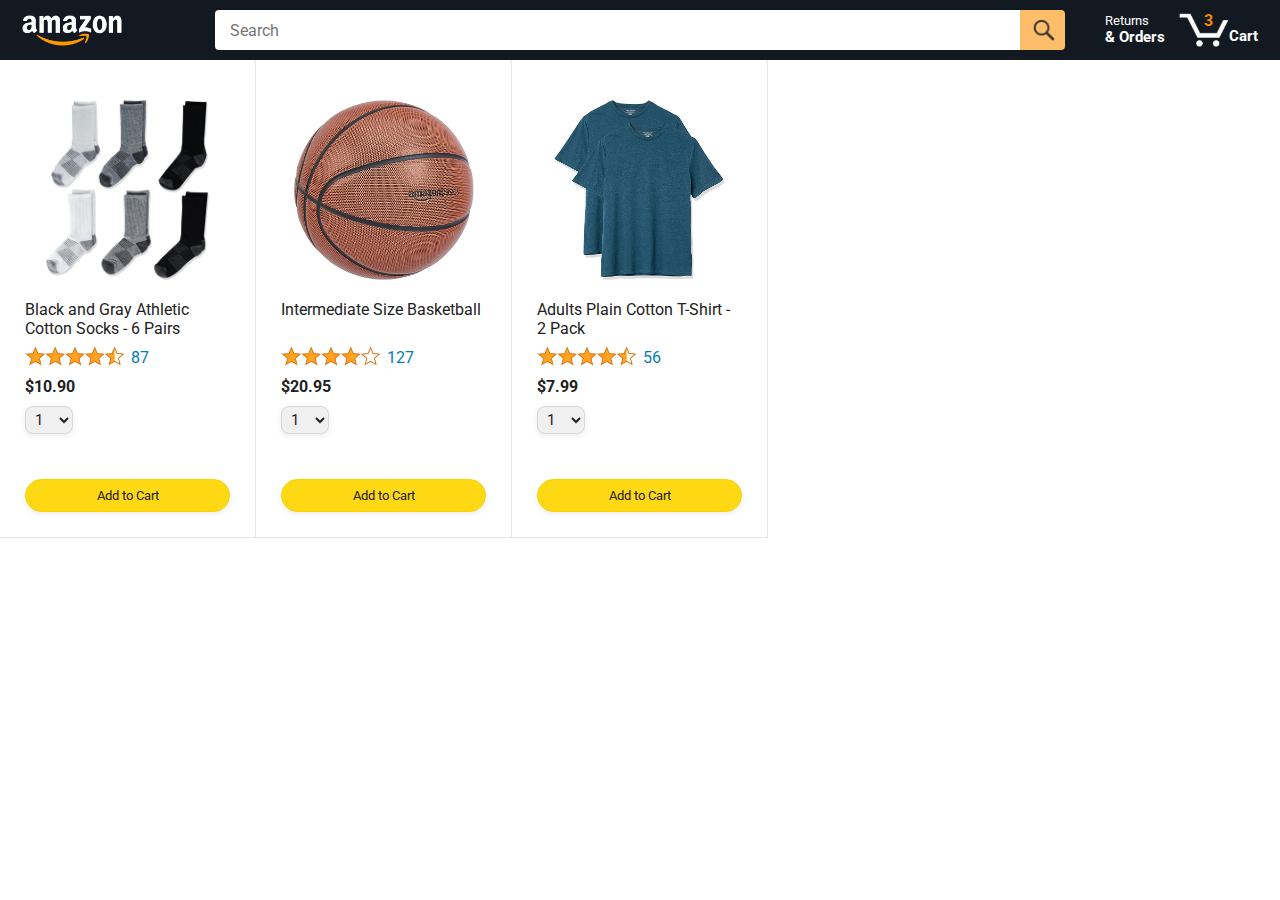
==== amazon.html @ 88e09930 "Add the starting files" ====
<!DOCTYPE html>
<html>
  <head>
    <title>Amazon Project</title>

    <!-- This code is needed for responsive design to work.
      (Responsive design = make the website look good on
      smaller screen sizes like a phone or a tablet). -->
    <meta name="viewport" content="width=device-width, initial-scale=1">

    <!-- Load a font called Roboto from Google Fonts. -->
    <link rel="preconnect" href="https://fonts.googleapis.com">
    <link rel="preconnect" href="https://fonts.gstatic.com" crossorigin>
    <link href="https://fonts.googleapis.com/css2?family=Roboto:wght@400;500;700&display=swap" rel="stylesheet">

    <!-- Here are the CSS files for this page. -->
    <link rel="stylesheet" href="styles/shared/general.css">
    <link rel="stylesheet" href="styles/shared/amazon-header.css">
    <link rel="stylesheet" href="styles/pages/amazon.css">
  </head>
  <body>
    <div class="amazon-header">
      <div class="amazon-header-left-section">
        <a href="amazon.html" class="header-link">
          <img class="amazon-logo"
            src="images/amazon-logo-white.png">
          <img class="amazon-mobile-logo"
            src="images/amazon-mobile-logo-white.png">
        </a>
      </div>

      <div class="amazon-header-middle-section">
        <input class="search-bar" type="text" placeholder="Search">

        <button class="search-button">
          <img class="search-icon" src="images/icons/search-icon.png">
        </button>
      </div>

      <div class="amazon-header-right-section">
        <a class="orders-link header-link" href="orders.html">
          <span class="returns-text">Returns</span>
          <span class="orders-text">& Orders</span>
        </a>

        <a class="cart-link header-link" href="checkout.html">
          <img class="cart-icon" src="images/icons/cart-icon.png">
          <div class="cart-quantity">3</div>
          <div class="cart-text">Cart</div>
        </a>
      </div>
    </div>
    
    <div class="main">
      <div class="products-grid">
        <div class="product-container">
          <div class="product-image-container">
            <img class="product-image"
              src="images/products/athletic-cotton-socks-6-pairs.jpg">
          </div>

          <div class="product-name limit-text-to-2-lines">
            Black and Gray Athletic Cotton Socks - 6 Pairs
          </div>

          <div class="product-rating-container">
            <img class="product-rating-stars"
              src="images/ratings/rating-45.png">
            <div class="product-rating-count link-primary">
              87
            </div>
          </div>

          <div class="product-price">
            $10.90
          </div>

          <div class="product-quantity-container">
            <select>
              <option selected value="1">1</option>
              <option value="2">2</option>
              <option value="3">3</option>
              <option value="4">4</option>
              <option value="5">5</option>
              <option value="6">6</option>
              <option value="7">7</option>
              <option value="8">8</option>
              <option value="9">9</option>
              <option value="10">10</option>
            </select>
          </div>

          <div class="product-spacer"></div>

          <div class="added-to-cart">
            <img src="images/icons/checkmark.png">
            Added
          </div>

          <button class="add-to-cart-button button-primary">
            Add to Cart
          </button>
        </div>

        <div class="product-container">
          <div class="product-image-container">
            <img class="product-image"
              src="images/products/intermediate-composite-basketball.jpg">
          </div>

          <div class="product-name limit-text-to-2-lines">
            Intermediate Size Basketball
          </div>

          <div class="product-rating-container">
            <img class="product-rating-stars"
              src="images/ratings/rating-40.png">
            <div class="product-rating-count link-primary">
              127
            </div>
          </div>

          <div class="product-price">
            $20.95
          </div>

          <div class="product-quantity-container">
            <select>
              <option selected value="1">1</option>
              <option value="2">2</option>
              <option value="3">3</option>
              <option value="4">4</option>
              <option value="5">5</option>
              <option value="6">6</option>
              <option value="7">7</option>
              <option value="8">8</option>
              <option value="9">9</option>
              <option value="10">10</option>
            </select>
          </div>

          <div class="product-spacer"></div>

          <div class="added-to-cart">
            <img src="images/icons/checkmark.png">
            Added
          </div>

          <button class="add-to-cart-button button-primary">
            Add to Cart
          </button>
        </div>

        <div class="product-container">
          <div class="product-image-container">
            <img class="product-image"
              src="images/products/adults-plain-cotton-tshirt-2-pack-teal.jpg">
          </div>

          <div class="product-name limit-text-to-2-lines">
            Adults Plain Cotton T-Shirt - 2 Pack
          </div>

          <div class="product-rating-container">
            <img class="product-rating-stars"
              src="images/ratings/rating-45.png">
            <div class="product-rating-count link-primary">
              56
            </div>
          </div>

          <div class="product-price">
            $7.99
          </div>

          <div class="product-quantity-container">
            <select>
              <option selected value="1">1</option>
              <option value="2">2</option>
              <option value="3">3</option>
              <option value="4">4</option>
              <option value="5">5</option>
              <option value="6">6</option>
              <option value="7">7</option>
              <option value="8">8</option>
              <option value="9">9</option>
              <option value="10">10</option>
            </select>
          </div>

          <div class="product-spacer"></div>

          <div class="added-to-cart">
            <img src="images/icons/checkmark.png">
            Added
          </div>

          <button class="add-to-cart-button button-primary">
            Add to Cart
          </button>
        </div>
      </div>
    </div>
  </body>
</html>
---- styles/shared/general.css ----
body {
  font-family: Roboto, Arial;
  color: rgb(33, 33, 33);
  /* The <body> element has a default margin of 8px
     on all sides. This removes the default margins. */
  margin: 0;
}

/* <p> elements have a default margin on the top
   and bottom. This removes the default margins. */
p {
  margin: 0;
}

button {
  cursor: pointer;
}

select {
  cursor: pointer;
}

input, select, button {
  font-family: Roboto, Arial;
}

.button-primary {
  color: rgb(33, 33, 33);
  background-color: rgb(255, 216, 20);
  border: 1px solid rgb(252, 210, 0);
  border-radius: 8px;
  cursor: pointer;
  box-shadow: 0 2px 5px rgba(213, 217, 217, 0.5);
}

.button-primary:hover {
  background-color: rgb(247, 202, 0);
  border: 1px solid rgb(242, 194, 0);
}

.button-primary:active {
  background: rgb(255, 216, 20);
  border-color: rgb(252, 210, 0);
  box-shadow: none;
}

.button-secondary {
  color: rgb(33, 33, 33);
  background: white;
  border: 1px solid rgb(213, 217, 217);
  border-radius: 8px;
  cursor: pointer;
  box-shadow: 0 2px 5px rgba(213, 217, 217, 0.5);
}

.button-secondary:hover {
  background-color: rgb(247, 250, 250);
}

.button-secondary:active {
  background-color: rgb(237, 253, 255);
  box-shadow: none;
}

/* These styles will limit text to 2 lines. Anything
   beyond 2 lines will be replaced with "..."
   You can find this code by using an A.I. tool or by
   searching in Google.
   https://css-tricks.com/almanac/properties/l/line-clamp/ */
.limit-text-to-2-lines {
  display: -webkit-box;
  -webkit-line-clamp: 2;
  -webkit-box-orient: vertical;
  overflow: hidden;
}

.link-primary {
  color: rgb(1, 124, 182);
  cursor: pointer;
}

.link-primary:hover {
  color: rgb(196, 80, 0);
}

/* Styles for dropdown selectors. */
select {
  color: rgb(33, 33, 33);
  background-color: rgb(240, 240, 240);
  border: 1px solid rgb(213, 217, 217);
  border-radius: 8px;
  padding: 3px 5px;
  font-size: 15px;
  cursor: pointer;
  box-shadow: 0 2px 5px rgba(213, 217, 217, 0.5);
}

select:focus,
input:focus {
  outline: 2px solid rgb(255, 153, 0);
}
---- styles/shared/amazon-header.css ----
.amazon-header {
  background-color: rgb(19, 25, 33);
  color: white;
  padding-left: 15px;
  padding-right: 15px;

  display: flex;
  align-items: center;
  justify-content: space-between;

  position: fixed;
  top: 0;
  left: 0;
  right: 0;
  height: 60px;
}

.amazon-header-left-section {
  width: 180px;
}

@media (max-width: 800px) {
  .amazon-header-left-section {
    width: unset;
  }
}

.header-link {
  display: inline-block;
  padding: 6px;
  border-radius: 2px;
  cursor: pointer;
  text-decoration: none;
  border: 1px solid rgba(0, 0, 0, 0);
}

.header-link:hover {
  border: 1px solid white;
}

.amazon-logo {
  width: 100px;
  margin-top: 5px;
}

.amazon-mobile-logo {
  display: none;
}

@media (max-width: 575px) {
  .amazon-logo {
    display: none;
  }

  .amazon-mobile-logo {
    display: block;
    height: 35px;
    margin-top: 5px;
  }
}

.amazon-header-middle-section {
  flex: 1;
  max-width: 850px;
  margin-left: 10px;
  margin-right: 10px;
  display: flex;
}

.search-bar {
  flex: 1;
  width: 0;
  font-size: 16px;
  height: 38px;
  padding-left: 15px;
  border: none;
  border-top-left-radius: 4px;
  border-bottom-left-radius: 4px;
  border-top-right-radius: 0;
  border-bottom-right-radius: 0;
}

.search-button {
  background-color: rgb(254, 189, 105);
  border: none;
  width: 45px;
  height: 40px;
  border-top-right-radius: 4px;
  border-bottom-right-radius: 4px;
  flex-shrink: 0;
}

.search-icon {
  height: 22px;
  margin-left: 2px;
  margin-top: 3px;
}

.amazon-header-right-section {
  width: 180px;
  flex-shrink: 0;
  display: flex;
  justify-content: end;
}

.orders-link {
  color: white;
}

.returns-text {
  display: block;
  font-size: 13px;
}

.orders-text {
  display: block;
  font-size: 15px;
  font-weight: 700;
}

.cart-link {
  color: white;
  display: flex;
  align-items: center;
  position: relative;
}

.cart-icon {
  width: 50px;
}

.cart-text {
  margin-top: 12px;
  font-size: 15px;
  font-weight: 700;
}

.cart-quantity {
  color: rgb(240, 136, 4);
  font-size: 16px;
  font-weight: 700;

  position: absolute;
  top: 4px;
  left: 22px;
  
  width: 26px;
  text-align: center;
}
---- styles/pages/amazon.css ----
.main {
  margin-top: 60px;
}

.products-grid {
  display: grid;

  /* - In CSS Grid, 1fr means a column will take up the
       remaining space in the grid.
     - If we write 1fr 1fr ... 1fr; 8 times, this will
       divide the grid into 8 columns, each taking up an
       equal amount of the space.
     - repeat(8, 1fr); is a shortcut for repeating "1fr"
       8 times (instead of typing out "1fr" 8 times).
       repeat(...) is a special property that works with
       display: grid; */
  grid-template-columns: repeat(8, 1fr);
}

/* @media is used to create responsive design (making the
   website look good on any screen size). This @media
   means when the screen width is 2000px or less, we
   will divide the grid into 7 columns instead of 8. */
@media (max-width: 2000px) {
  .products-grid {
    grid-template-columns: repeat(7, 1fr);
  }
}

/* This @media means when the screen width is 1600px or
   less, we will divide the grid into 6 columns. */
@media (max-width: 1600px) {
  .products-grid {
    grid-template-columns: repeat(6, 1fr);
  }
}

@media (max-width: 1300px) {
  .products-grid {
    grid-template-columns: repeat(5, 1fr);
  }
}

@media (max-width: 1000px) {
  .products-grid {
    grid-template-columns: repeat(4, 1fr);
  }
}

@media (max-width: 800px) {
  .products-grid {
    grid-template-columns: repeat(3, 1fr);
  }
}

@media (max-width: 575px) {
  .products-grid {
    grid-template-columns: repeat(2, 1fr);
  }
}

@media (max-width: 450px) {
  .products-grid {
    grid-template-columns: 1fr;
  }
}

.product-container {
  padding-top: 40px;
  padding-bottom: 25px;
  padding-left: 25px;
  padding-right: 25px;

  border-right: 1px solid rgb(231, 231, 231);
  border-bottom: 1px solid rgb(231, 231, 231);

  display: flex;
  flex-direction: column;
}

.product-image-container {
  display: flex;
  justify-content: center;
  align-items: center;

  height: 180px;
  margin-bottom: 20px;
}

.product-image {
  /* Images will overflow their container by default. To
    prevent this, we set max-width and max-height to 100%
    so they stay inside their container. */
  max-width: 100%;
  max-height: 100%;
}

.product-name {
  height: 40px;
  margin-bottom: 5px;
}

.product-rating-container {
  display: flex;
  align-items: center;
  margin-bottom: 10px;
}

.product-rating-stars {
  width: 100px;
  margin-right: 6px;
}

.product-rating-count {
  color: rgb(1, 124, 182);
  cursor: pointer;
  margin-top: 3px;
}

.product-price {
  font-weight: 700;
  margin-bottom: 10px;
}

.product-quantity-container {
  margin-bottom: 17px;
}

.product-spacer {
  flex: 1;
}

.added-to-cart {
  color: rgb(6, 125, 98);
  font-size: 16px;

  display: flex;
  align-items: center;
  margin-bottom: 8px;

  /* At first, the "Added to cart" message will
     be invisible. Use JavaScript to change the
     opacity and make it visible. */
  opacity: 0;
}

.added-to-cart img {
  height: 20px;
  margin-right: 5px;
}

.add-to-cart-button {
  width: 100%;
  padding: 8px;
  border-radius: 50px;
}
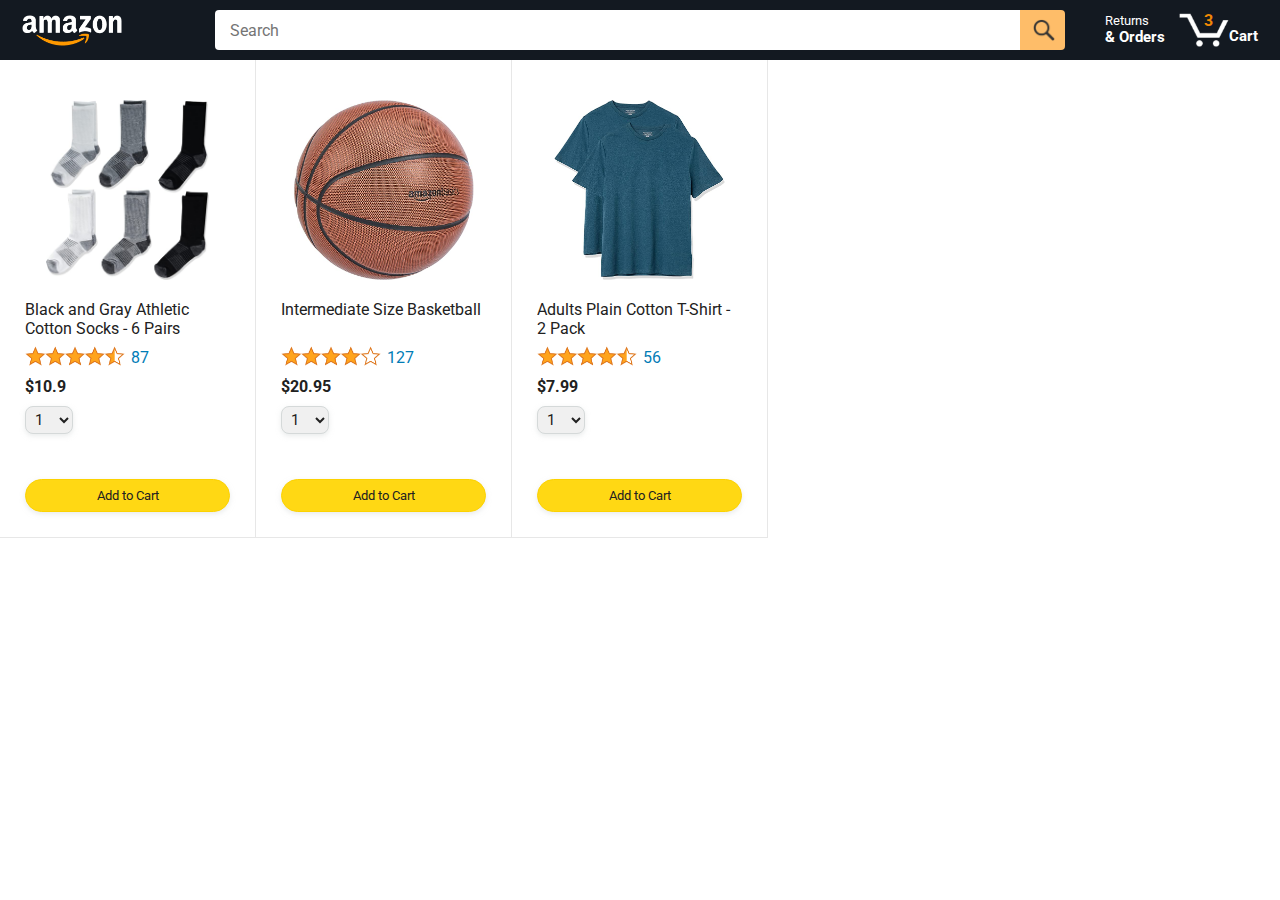
==== commit 81b2d0a1: "generating products by js" ====
--- a/amazon.html
+++ b/amazon.html
@@ -52,154 +52,9 @@
     </div>
     
     <div class="main">
-      <div class="products-grid">
-        <div class="product-container">
-          <div class="product-image-container">
-            <img class="product-image"
-              src="images/products/athletic-cotton-socks-6-pairs.jpg">
-          </div>
-
-          <div class="product-name limit-text-to-2-lines">
-            Black and Gray Athletic Cotton Socks - 6 Pairs
-          </div>
-
-          <div class="product-rating-container">
-            <img class="product-rating-stars"
-              src="images/ratings/rating-45.png">
-            <div class="product-rating-count link-primary">
-              87
-            </div>
-          </div>
-
-          <div class="product-price">
-            $10.90
-          </div>
-
-          <div class="product-quantity-container">
-            <select>
-              <option selected value="1">1</option>
-              <option value="2">2</option>
-              <option value="3">3</option>
-              <option value="4">4</option>
-              <option value="5">5</option>
-              <option value="6">6</option>
-              <option value="7">7</option>
-              <option value="8">8</option>
-              <option value="9">9</option>
-              <option value="10">10</option>
-            </select>
-          </div>
-
-          <div class="product-spacer"></div>
-
-          <div class="added-to-cart">
-            <img src="images/icons/checkmark.png">
-            Added
-          </div>
-
-          <button class="add-to-cart-button button-primary">
-            Add to Cart
-          </button>
-        </div>
-
-        <div class="product-container">
-          <div class="product-image-container">
-            <img class="product-image"
-              src="images/products/intermediate-composite-basketball.jpg">
-          </div>
-
-          <div class="product-name limit-text-to-2-lines">
-            Intermediate Size Basketball
-          </div>
-
-          <div class="product-rating-container">
-            <img class="product-rating-stars"
-              src="images/ratings/rating-40.png">
-            <div class="product-rating-count link-primary">
-              127
-            </div>
-          </div>
-
-          <div class="product-price">
-            $20.95
-          </div>
-
-          <div class="product-quantity-container">
-            <select>
-              <option selected value="1">1</option>
-              <option value="2">2</option>
-              <option value="3">3</option>
-              <option value="4">4</option>
-              <option value="5">5</option>
-              <option value="6">6</option>
-              <option value="7">7</option>
-              <option value="8">8</option>
-              <option value="9">9</option>
-              <option value="10">10</option>
-            </select>
-          </div>
-
-          <div class="product-spacer"></div>
-
-          <div class="added-to-cart">
-            <img src="images/icons/checkmark.png">
-            Added
-          </div>
-
-          <button class="add-to-cart-button button-primary">
-            Add to Cart
-          </button>
-        </div>
-
-        <div class="product-container">
-          <div class="product-image-container">
-            <img class="product-image"
-              src="images/products/adults-plain-cotton-tshirt-2-pack-teal.jpg">
-          </div>
-
-          <div class="product-name limit-text-to-2-lines">
-            Adults Plain Cotton T-Shirt - 2 Pack
-          </div>
-
-          <div class="product-rating-container">
-            <img class="product-rating-stars"
-              src="images/ratings/rating-45.png">
-            <div class="product-rating-count link-primary">
-              56
-            </div>
-          </div>
-
-          <div class="product-price">
-            $7.99
-          </div>
-
-          <div class="product-quantity-container">
-            <select>
-              <option selected value="1">1</option>
-              <option value="2">2</option>
-              <option value="3">3</option>
-              <option value="4">4</option>
-              <option value="5">5</option>
-              <option value="6">6</option>
-              <option value="7">7</option>
-              <option value="8">8</option>
-              <option value="9">9</option>
-              <option value="10">10</option>
-            </select>
-          </div>
-
-          <div class="product-spacer"></div>
-
-          <div class="added-to-cart">
-            <img src="images/icons/checkmark.png">
-            Added
-          </div>
-
-          <button class="add-to-cart-button button-primary">
-            Add to Cart
-          </button>
-        </div>
+      <div class="products-grid js-products-grid">
       </div>
     </div>
+    <script src="/scripts/amazon.js"></script>
   </body>
 </html>
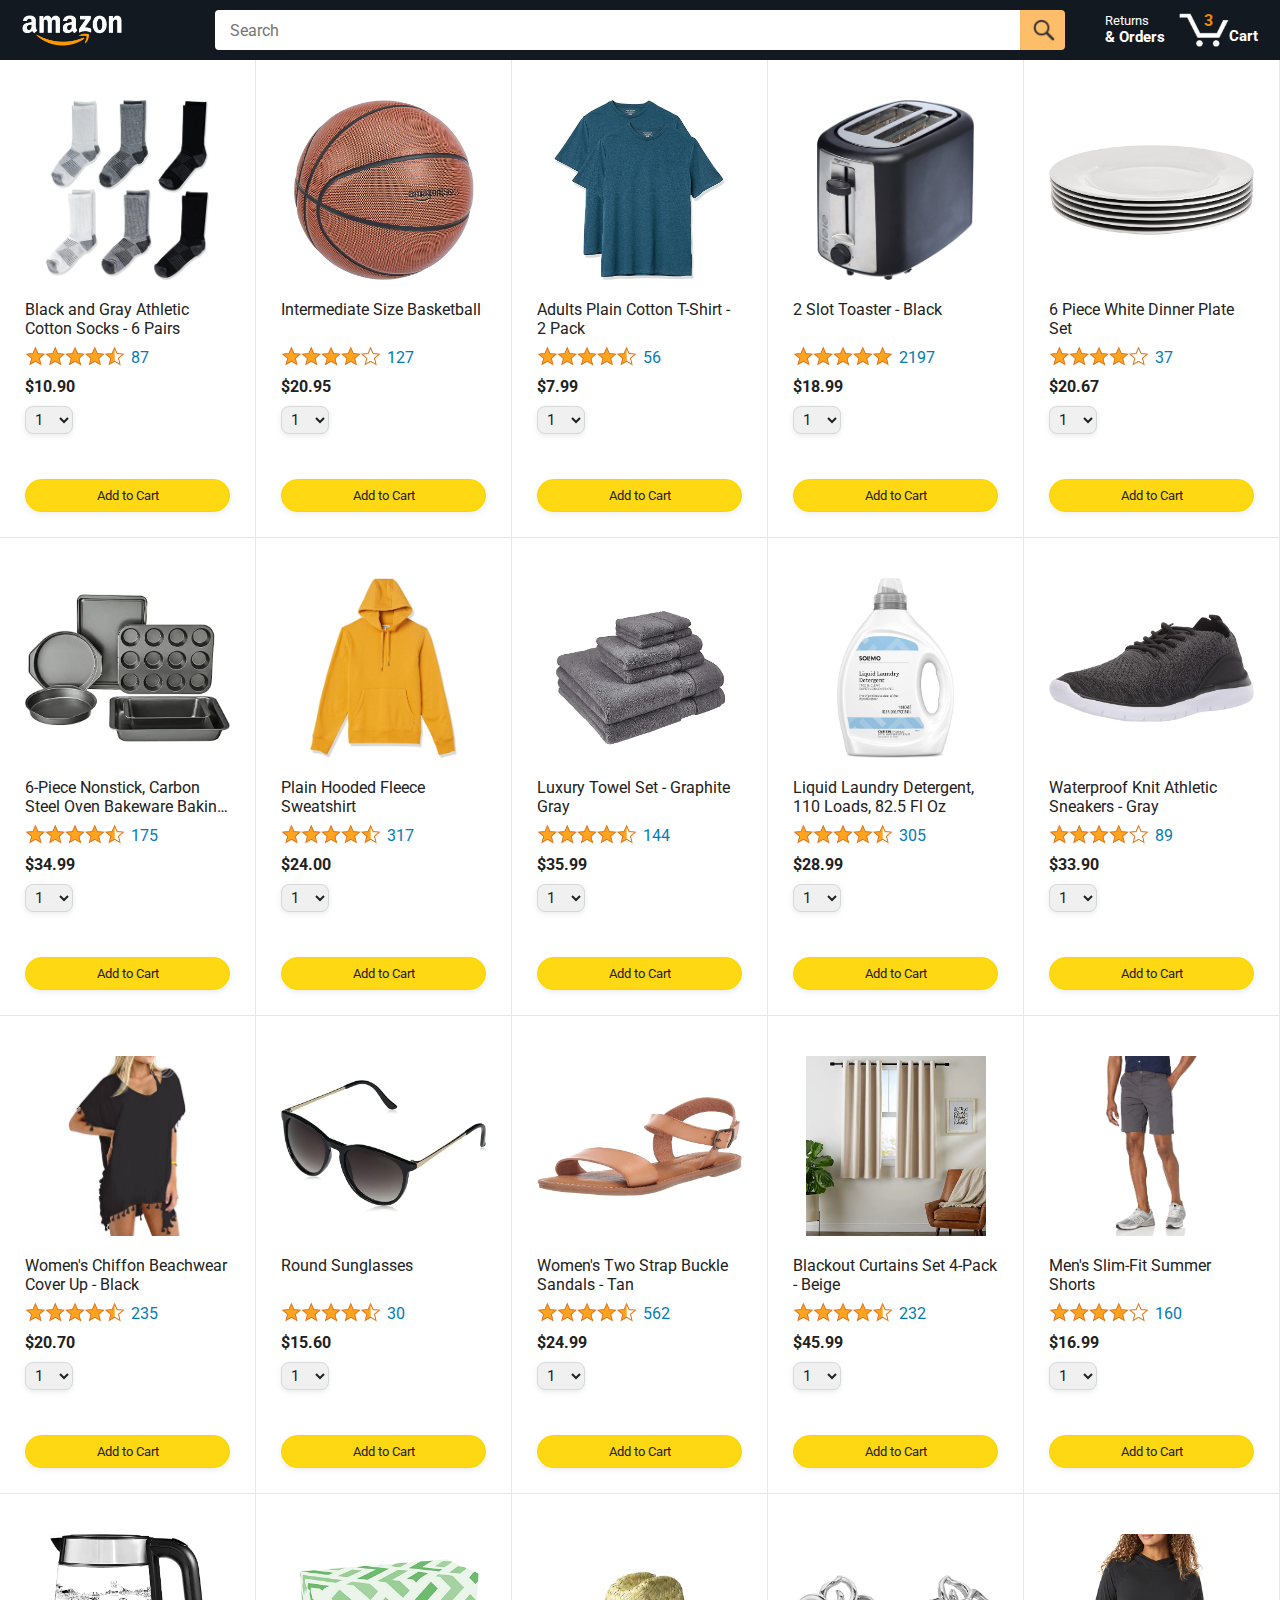
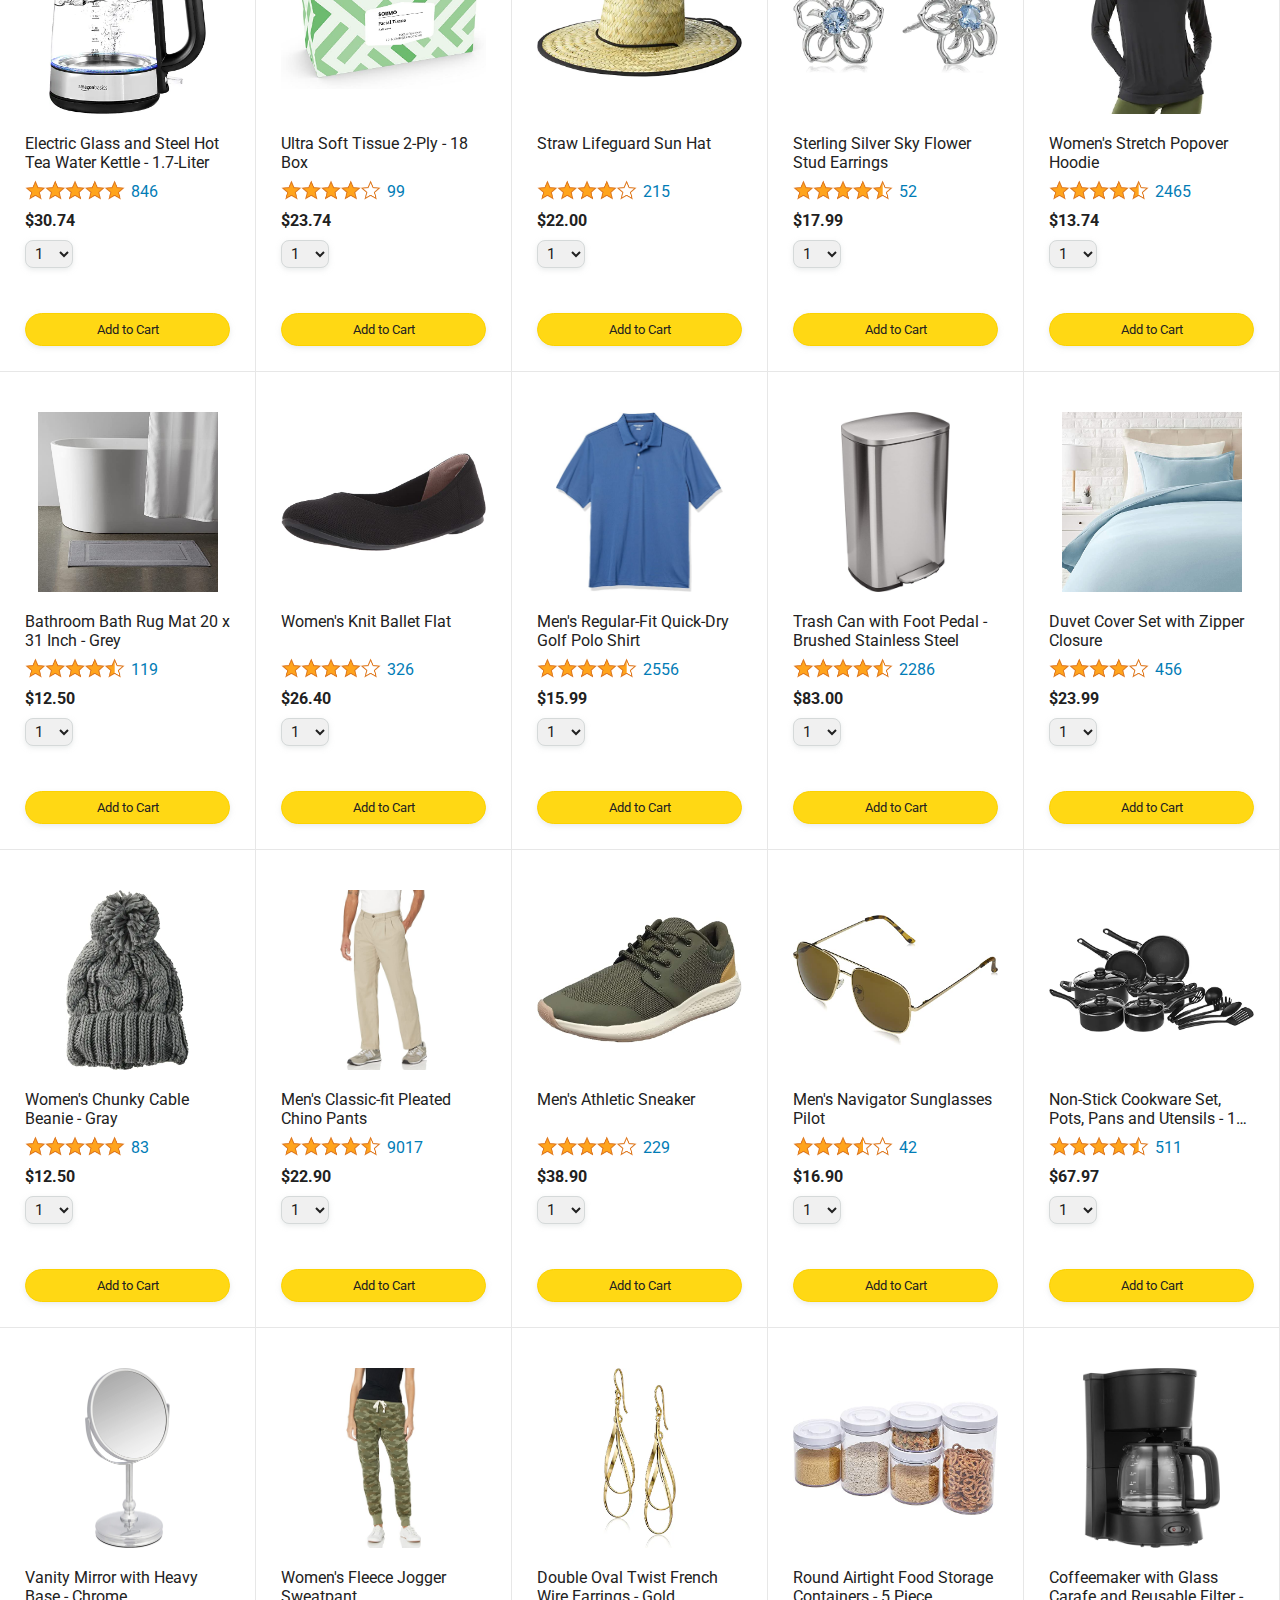
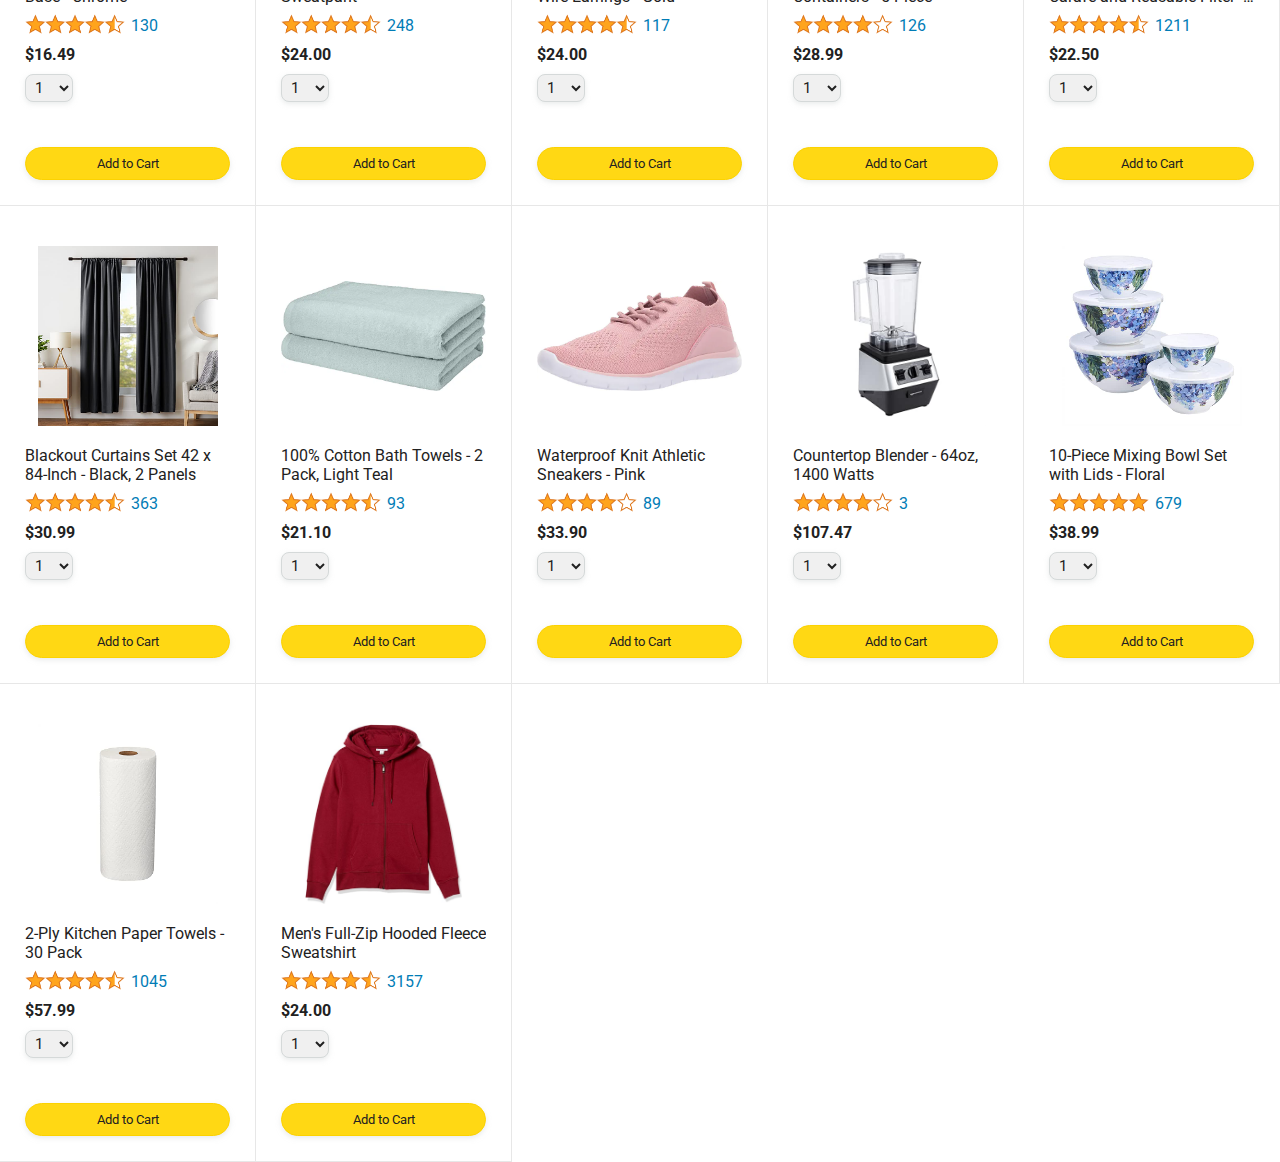
==== commit 79506e5d: "connecting products.js" ====
--- a/amazon.html
+++ b/amazon.html
@@ -55,6 +55,7 @@
       <div class="products-grid js-products-grid">
       </div>
     </div>
+    <script src="/data/products.js"></script>
     <script src="/scripts/amazon.js"></script>
   </body>
 </html>
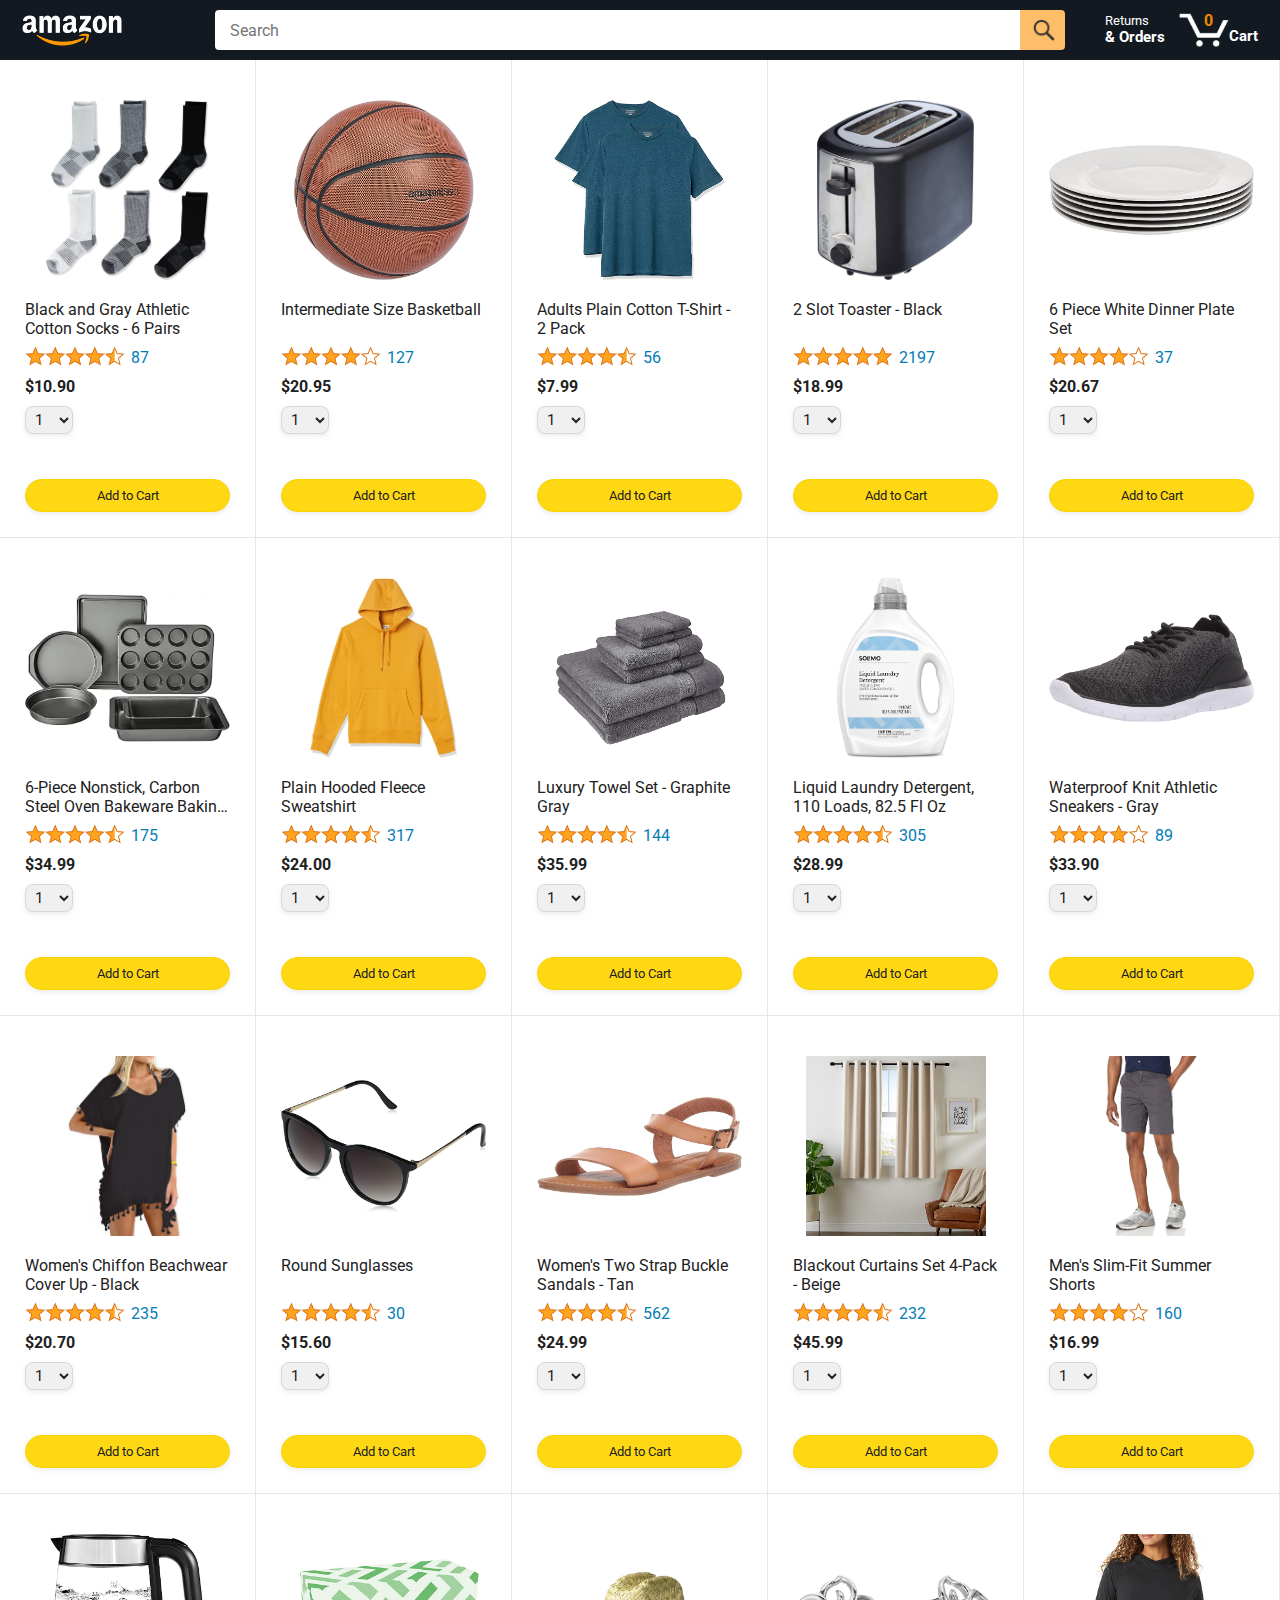
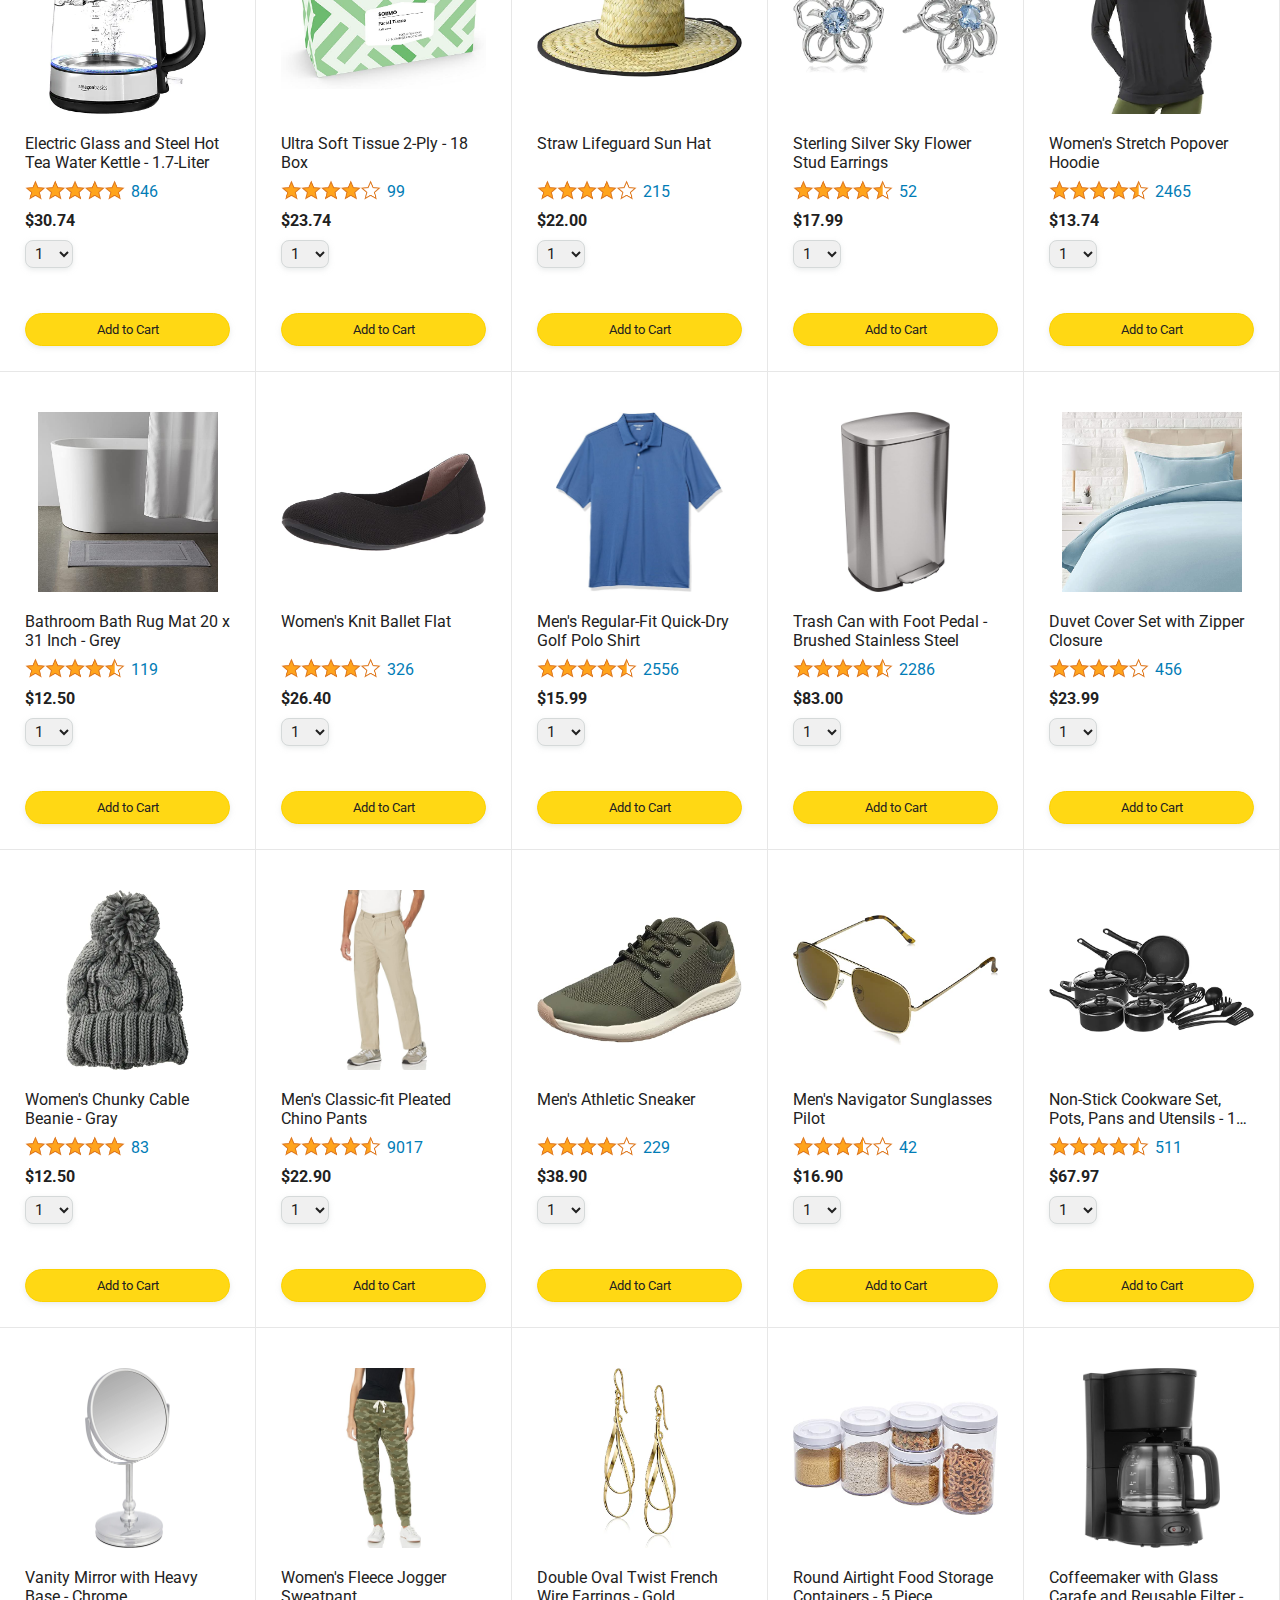
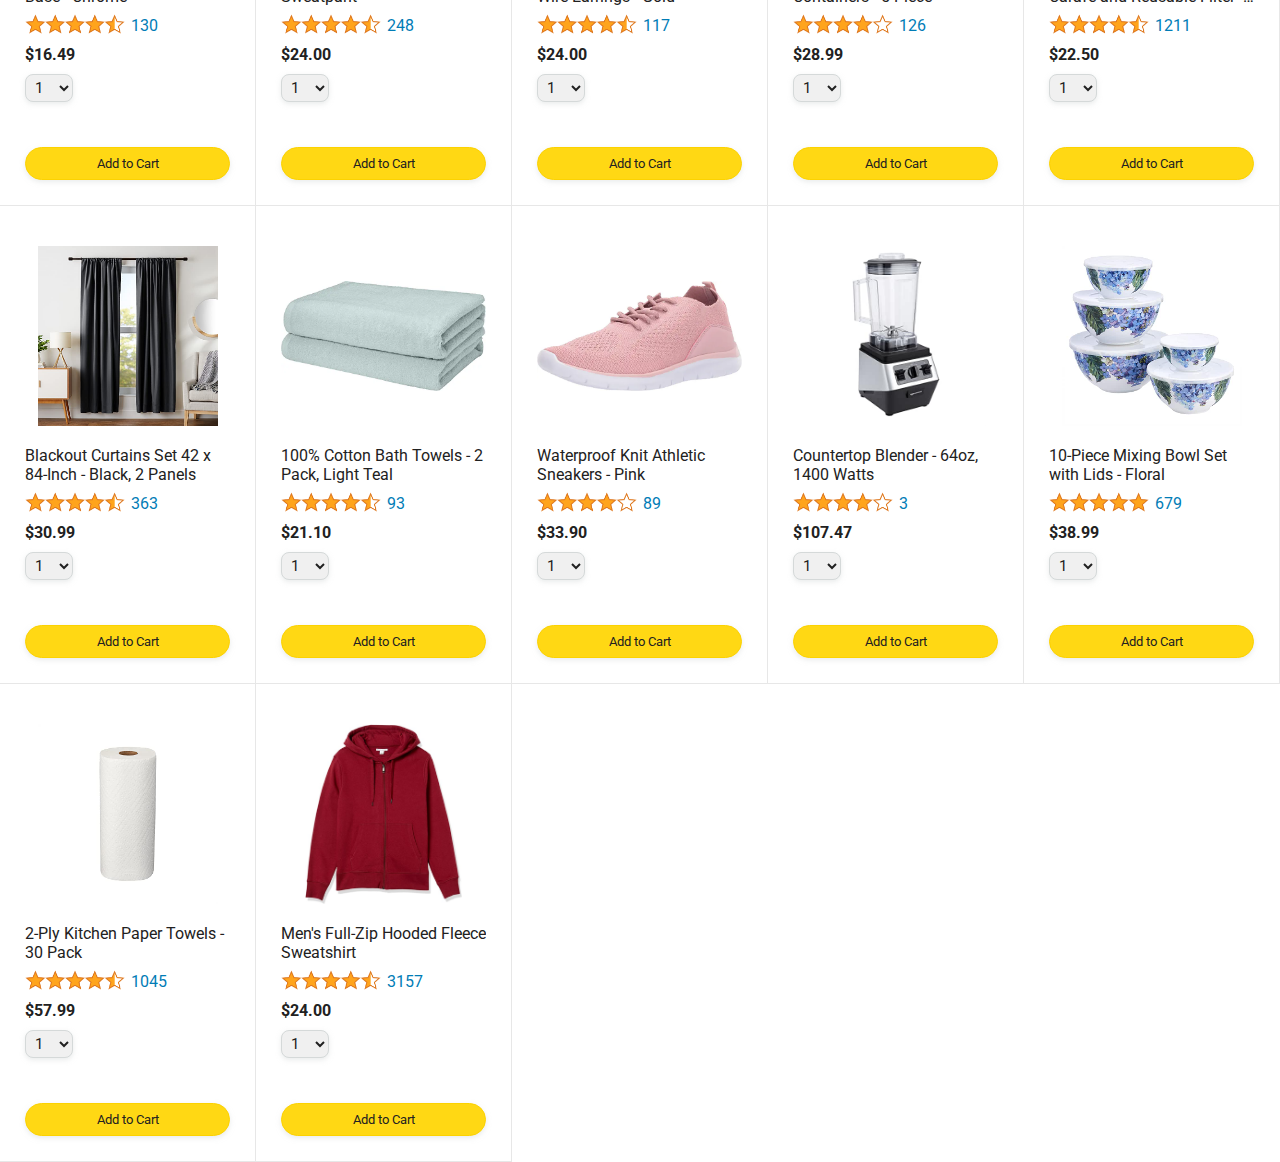
==== commit 1dab1617: "added cart quantity count" ====
--- a/amazon.html
+++ b/amazon.html
@@ -45,7 +45,7 @@
 
         <a class="cart-link header-link" href="checkout.html">
           <img class="cart-icon" src="images/icons/cart-icon.png">
-          <div class="cart-quantity">3</div>
+          <div class="cart-quantity js-cart-quantity">0</div>
           <div class="cart-text">Cart</div>
         </a>
       </div>
@@ -55,7 +55,8 @@
       <div class="products-grid js-products-grid">
       </div>
     </div>
-    <script src="/data/products.js"></script>
-    <script src="/scripts/amazon.js"></script>
+    <script src="data/cart.js"></script>
+    <script src="data/products.js"></script>
+    <script src="scripts/amazon.js"></script>
   </body>
 </html>
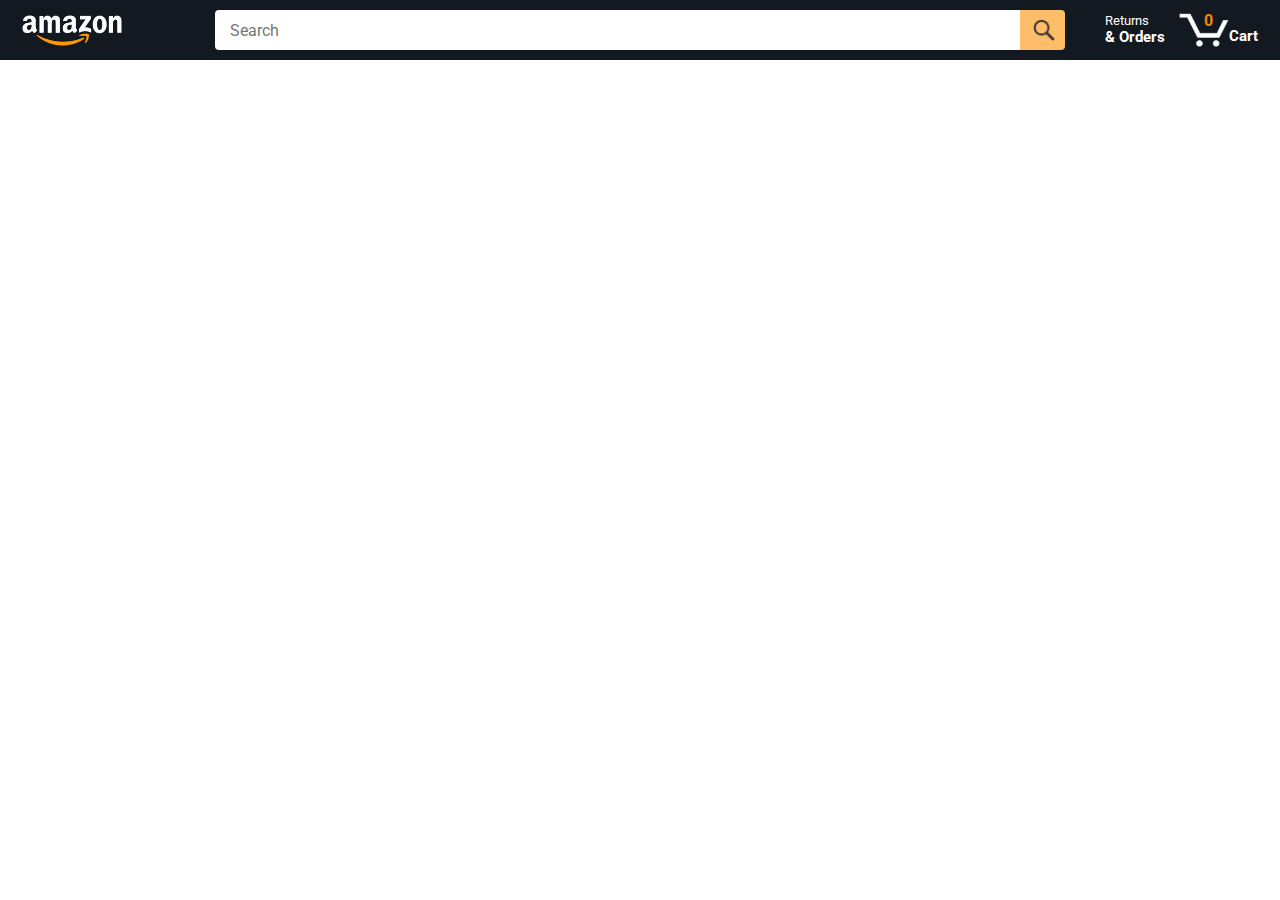
==== commit ca25949f: "Moving functions to cart.js" ====
--- a/amazon.html
+++ b/amazon.html
@@ -55,8 +55,6 @@
       <div class="products-grid js-products-grid">
       </div>
     </div>
-    <script src="data/cart.js"></script>
-    <script src="data/products.js"></script>
-    <script src="scripts/amazon.js"></script>
+    <script type="module" src="scripts/amazon.js"></script>
   </body>
 </html>
--- a/styles/pages/amazon.css
+++ b/styles/pages/amazon.css
@@ -144,6 +144,10 @@
   opacity: 0;
 }
 
+.added-to-cart-visible {
+  opacity: 1;
+}
+
 .added-to-cart img {
   height: 20px;
   margin-right: 5px;
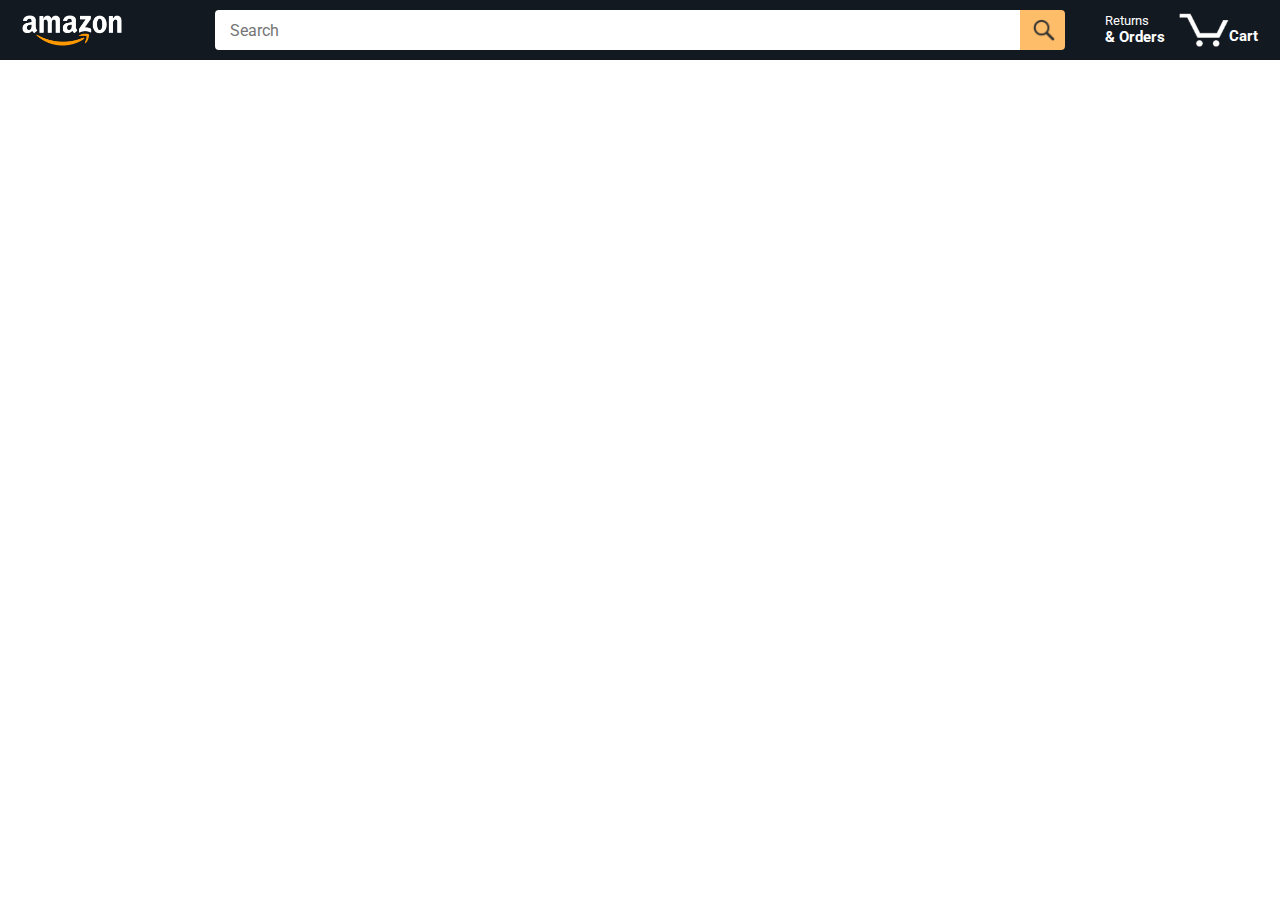
==== commit 624bb822: "added calculateCartQuantity function to reuse it" ====
--- a/amazon.html
+++ b/amazon.html
@@ -45,7 +45,7 @@
 
         <a class="cart-link header-link" href="checkout.html">
           <img class="cart-icon" src="images/icons/cart-icon.png">
-          <div class="cart-quantity js-cart-quantity">0</div>
+          <div class="cart-quantity js-cart-quantity"></div>
           <div class="cart-text">Cart</div>
         </a>
       </div>
